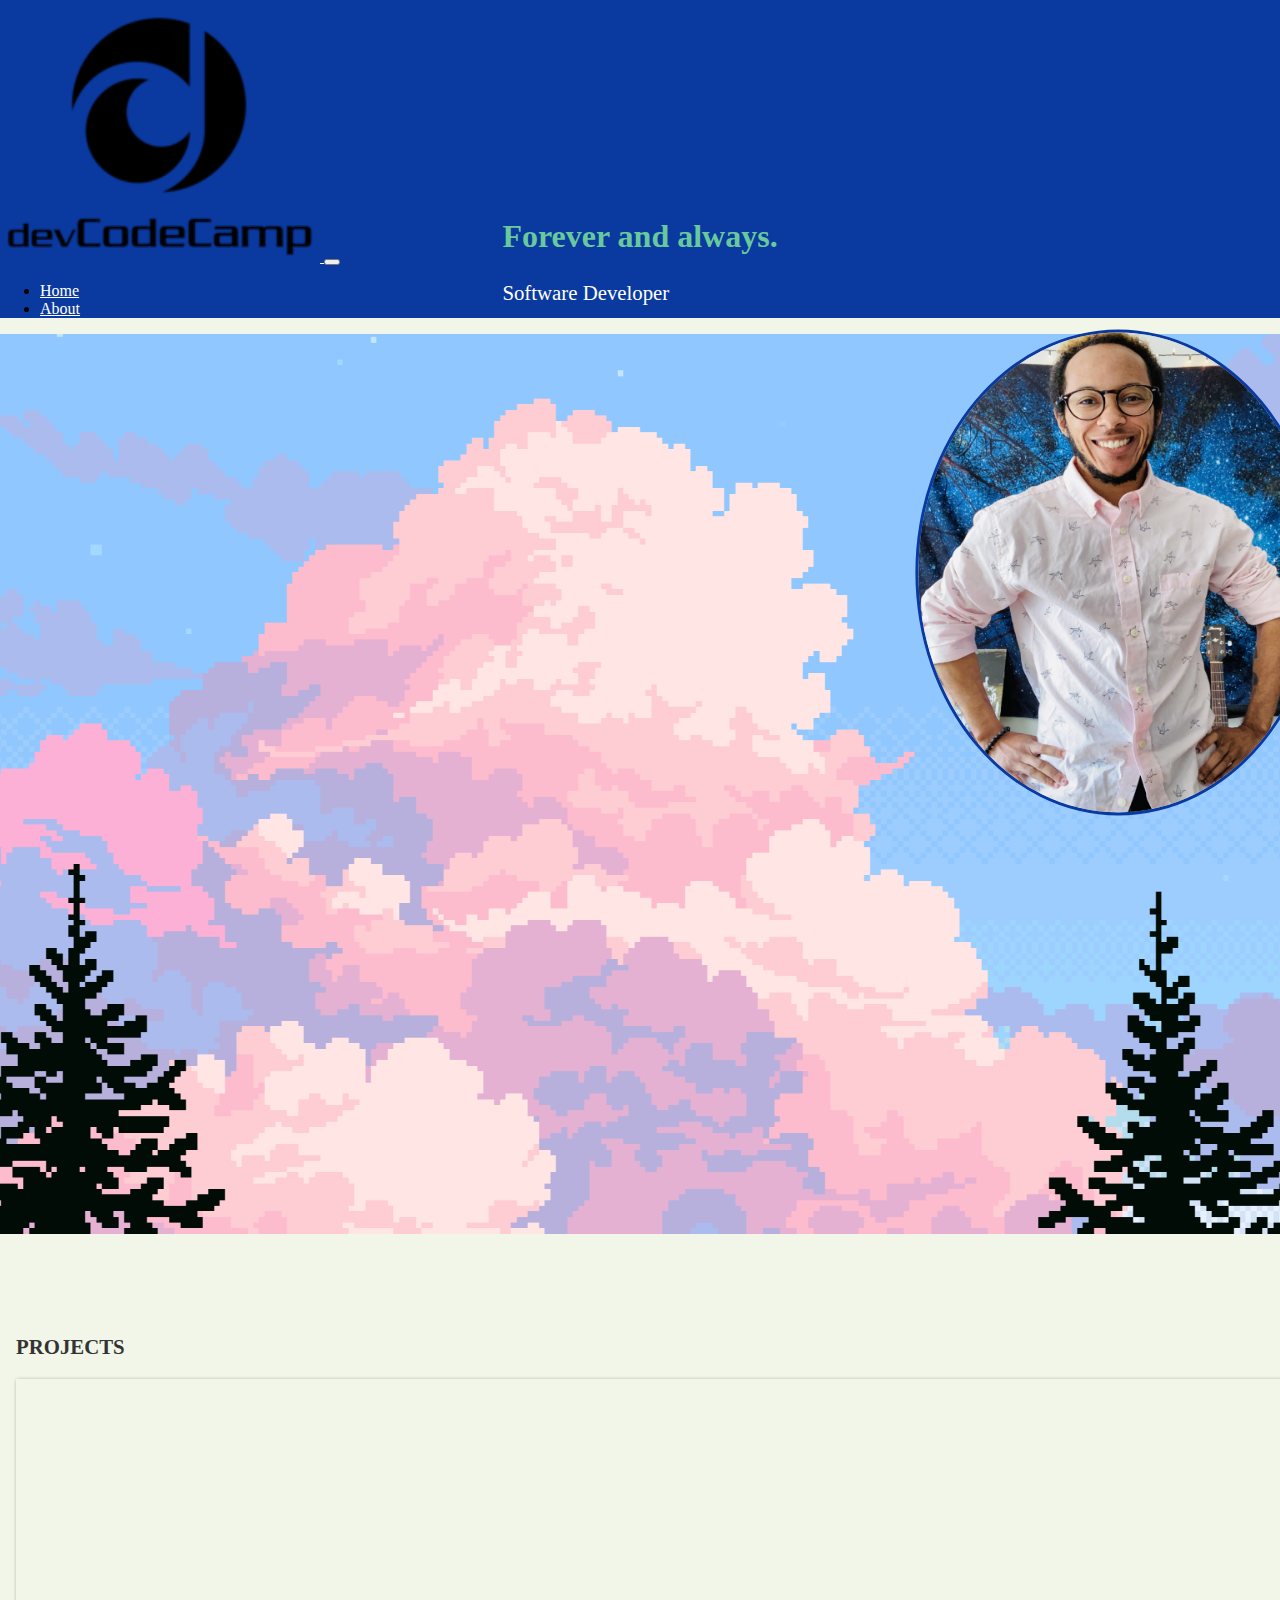
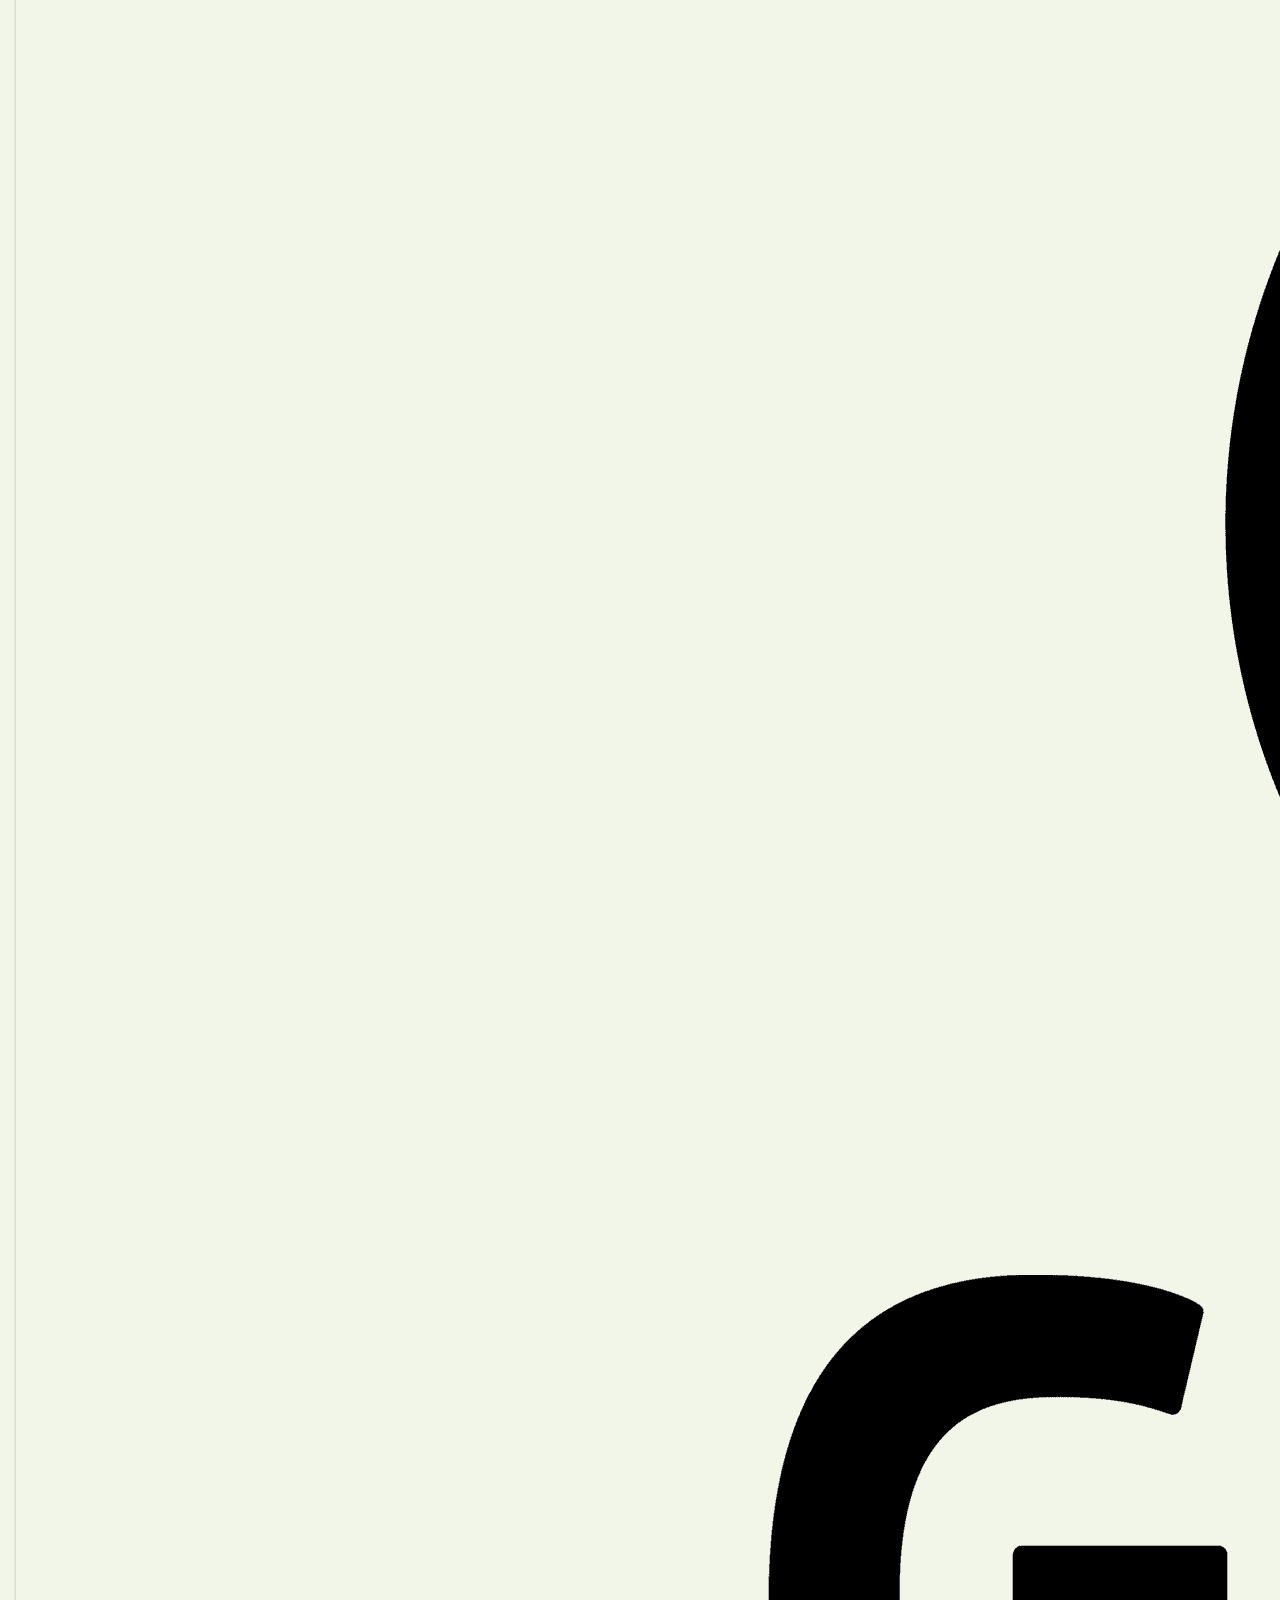
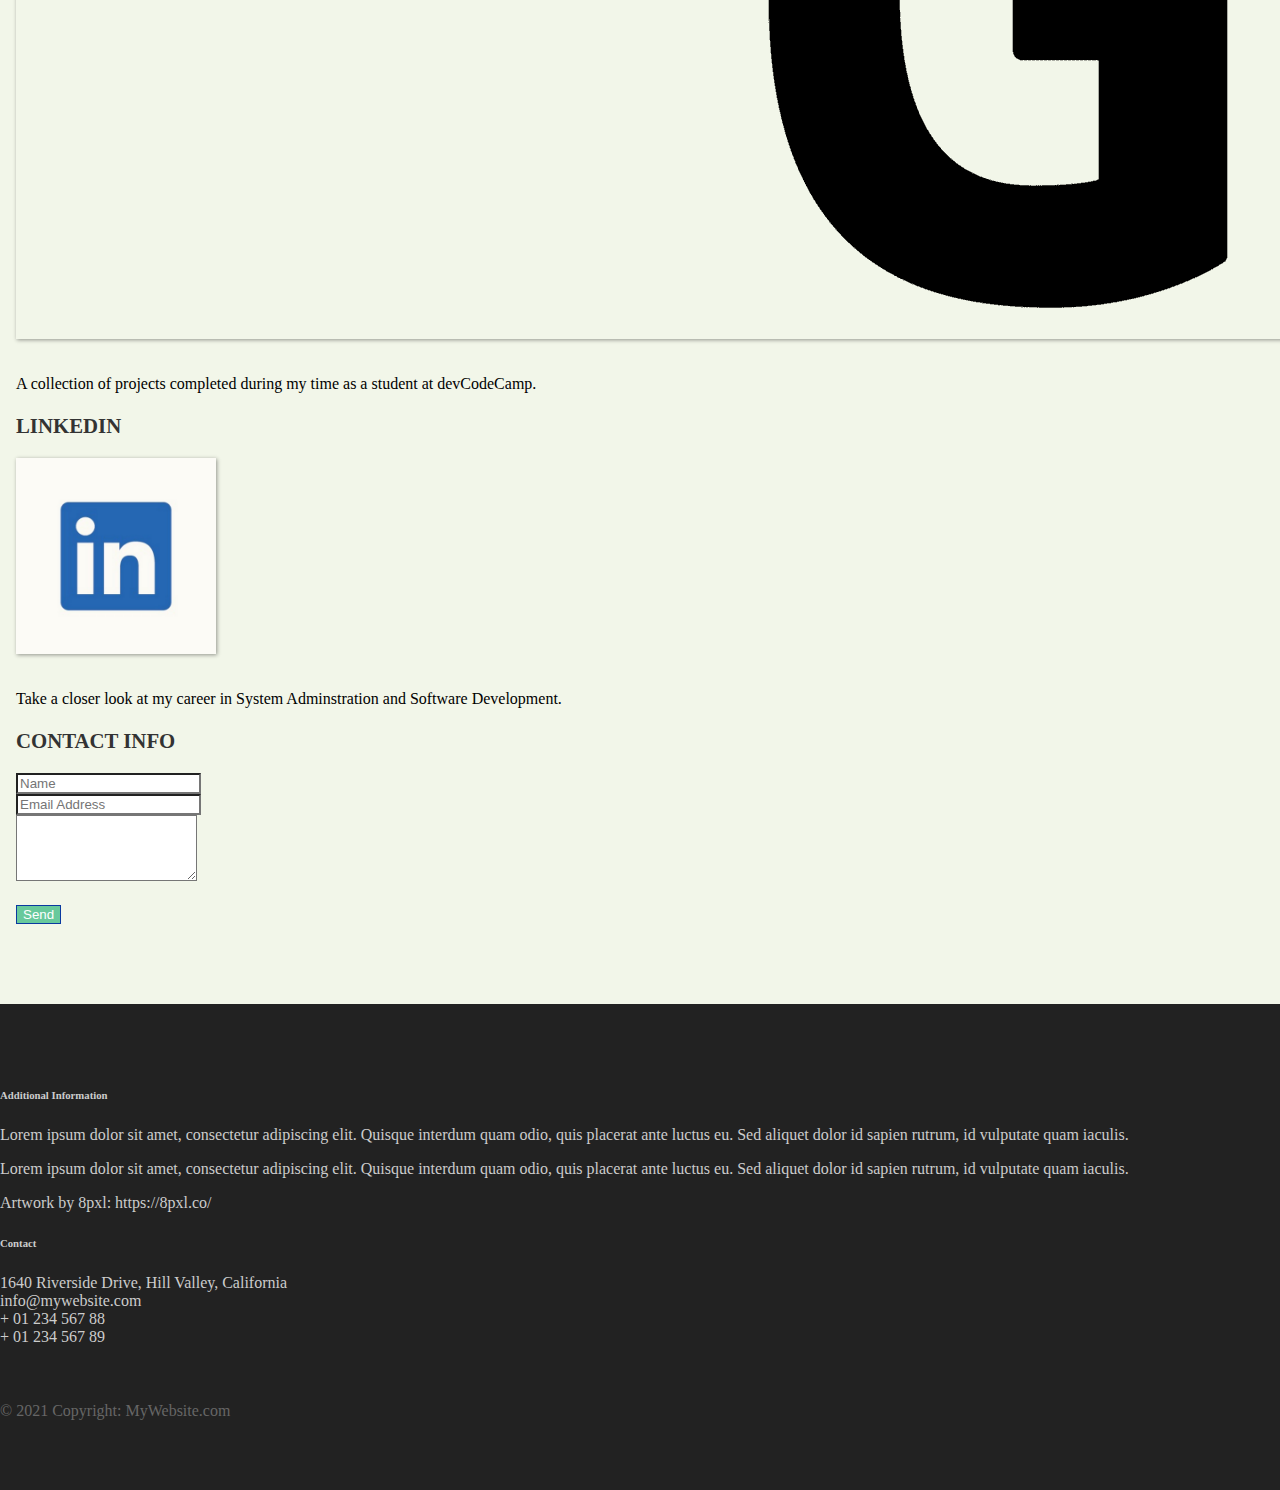
==== about.html @ 9fe70e4c "Skeleton framework of my portfolio website." ====
<!DOCTYPE html>
<html lang="en">
<head>
    
    <title>MeKinley Saint Victor</title>
    <meta charset="UTF-8">
    <meta http-equiv="X-UA-Compatible" content="IE=edge">
    <meta name="viewport" content="width=device-width, initial-scale=1.0">
    <link rel="stylesheet" href="https://cdn.jsdelivr.net/npm/bootstrap@4.5.3/dist/css/bootstrap.min.css" integrity="sha384-TX8t27EcRE3e/ihU7zmQxVncDAy5uIKz4rEkgIXeMed4M0jlfIDPvg6uqKI2xXr2" crossorigin="anonymous">
    <link rel="stylesheet" type="text/css" href="about.css">

</head>
<body>
    <nav class="navbar navbar-expand-md">
        <a class="navbar-brand" href="index.html">
            <img src="images/bootcamp-logo-devcodecamp.jpg" class="img-fluid">
        </a>
        
        <button class="navbar-toggler navbar-dark" type="button" data-toggle="collapse" data-target="#main-navigation">
            <span class="navbar-toggler-icon"></span>
        </button>
        <div class="collapse navbar-collapse" id="main-navigation">
            <ul class="navbar-nav">
                <li class="nav-item">
                    <a class="nav-link" href="index.html">Home</a>
                </li>
                <li class="nav-item">
                    <a class="nav-link" href="about.html">About</a>
                </li>
            </ul>
        </div>
    </nav>

    <header class="page-header header container-fluid">
    </header>
    <div class="overlay"></div>
    <div class="description">
        <h1>Forever and always.</h1>
        <p>Software Developer</p>
    <div class="about-me">
        <img src="images/about_me(1).jpg" style="width: 400px; height: 480px;">
    </div>
        <!-- <button class="btn btn-outline-secondary btn-lg">More Info</button> -->
    </div>

    <div class="container features">
        <div class="row">
            <div class="col-lg-4 col-md-4 col-sm-12">
                <h3 class="feature-title">Projects</h3>
                <a href="https://github.com/mekinleysaintvictor">
                    <img src="images/git-hub-logo.jpg" class="img-fluid"></a>
                <p>A collection of projects completed during my time as a student at devCodeCamp.</p>
            </div>
            
            <div class="col-lg-4 col-md-4 col-sm-12">
                <h3 class="feature-title">LinkedIn</h3>
                <a href="https://www.linkedin.com/in/mekinleysaintvictor">
                    <img src="images/linkedin-logo.jpg" class="img-fluid" style="width: 200px; height: 196px;"></a>
                <p>Take a closer look at my career in System Adminstration and Software Development.</p>
            </div>
            
            <div class="col-lg-4 col-md-4 col-sm-12">
                <h3 class="feature-title">Contact Info</h3>
                <div class="form-group">
                    <input type="text" class="form-control" placeholder="Name" name="">
                </div>
                <div class="form-group">
                    <input type="email" class="form-control" placeholder="Email Address" name="email">
                </div>
                <div class="form-group">
                    <textarea class="form-control" rows="4"></textarea>
                </div>
                <input type="submit" class="btn btn-secondary btn-block" value="Send" name="">
            </div>
        </div>
    </div>

    <footer class="page-footer">
        <div class="container">
            <div class="row">
                <div class="col-lg-8 col-md-8 col-sm-12">
                    <h6 class="text-uppercase font-weight-bold">Additional Information</h6>
                    <p>Lorem ipsum dolor sit amet, consectetur adipiscing elit. Quisque interdum quam odio, quis placerat ante luctus eu. Sed aliquet dolor id sapien rutrum, id vulputate quam iaculis.</p>
                    <p>Lorem ipsum dolor sit amet, consectetur adipiscing elit. Quisque interdum quam odio, quis placerat ante luctus eu. Sed aliquet dolor id sapien rutrum, id vulputate quam iaculis.</p>
                    <p>Artwork by 8pxl: https://8pxl.co/</p>
                </div>
            <div class="col-lg-4 col-md-4 col-sm-12">
                <h6 class="text-uppercase font-weight-bold">Contact</h6>
                <p>1640 Riverside Drive, Hill Valley, California
                <br/>info@mywebsite.com
                <br/>+ 01 234 567 88
                <br/>+ 01 234 567 89</p>
            </div>
        <div>
        <div class="footer-copyright text-center">© 2021 Copyright: MyWebsite.com</div>
    </footer>

    <script src="https://code.jquery.com/jquery-3.5.1.min.js" integrity="sha256-9/aliU8dGd2tb6OSsuzixeV4y/faTqgFtohetphbbj0=" crossorigin="anonymous"></script>
    <script src="https://cdn.jsdelivr.net/npm/bootstrap@4.5.3/dist/js/bootstrap.min.js" integrity="sha384-w1Q4orYjBQndcko6MimVbzY0tgp4pWB4lZ7lr30WKz0vr/aWKhXdBNmNb5D92v7s" crossorigin="anonymous"></script>
    <script src="main.js"></script>
</body>
</html>
---- about.css ----
body {
    padding: 0;
    margin: 0;
    background: #f2f6e9;
}
.navbar {
    background:#0a39a0;
}
.nav-link,
.navbar-brand {
    color: #fff;
    cursor: pointer;
}
.navbar-brand img {
    height: 25%;
    width: 25%;
}
.nav-link {
    margin-right: 1em !important;
}
.nav-link:hover {
    color: #000;
}
.navbar-collapse {
    justify-content: flex-end;
}
.header {
    background-image: url('images/about-header-background.jpg');
    background-size: cover;
    background-position: center;
    position: relative;
}
/* .overlay {
    position: absolute;
    min-height: 100%;
    min-width: 100%;
    left: 0;
    top: 0;
    background: rgba(0, 0, 0, 0.6);
} */
.description {
    left: 50%;
    position: absolute;
    top: 30%;
    transform: translate(-50%, -55%);
    text-align: left;
}
.description h1 {
    color: #68c99c;
}
.description p {
    color: #fff;
    font-size: 1.3rem;
    line-height: 1.5;
}
.about-me img{
    position: absolute;
    left: 150%;
    border: 3px solid #0a39a0;
    border-radius: 50%;
}
.features {
	margin: 4em auto;
	padding: 1em;
	position: relative;
}
.feature-title {
	color: #333;
	font-size: 1.3rem;
	font-weight: 700;
	margin-bottom: 20px;
	text-transform: uppercase;
}
.features img {
	-webkit-box-shadow: 1px 1px 4px rgba(0, 0, 0, 0.4);
	-moz-box-shadow: 1px 1px 4px rgba(0, 0, 0, 0.4);
	box-shadow: 1px 1px 4px rgba(0, 0, 0, 0.4);
	margin-bottom: 16px;
}
.features .form-control,
.features input {
    border-radius: 0;
}
.features .btn {
    background-color: #68c99c;
    border: 1px solid #0a39a0;
    color: #fff;
    margin-top: 20px;
}
.features .btn:hover {
    background-color: blue;
    border: 1px solid #333;
}
.page-footer {
    background-color: #222;
    color: #ccc;
    padding: 60px 0 30px;
}
.footer-copyright {
    color: #666;
    padding: 40px 0;
}
@media (max-width: 575.98px) {
    .description {
        left: 0;
        padding: 0 15px;
        position: absolute;
        top: 10%;
        transform: none;
        text-align: center;
    }
 
    .description h1 {
        font-size: 2em;
    }
 
    .description p {
        font-size: 1.2rem;
    }
 
    .features {
        margin: 0;
    }
}
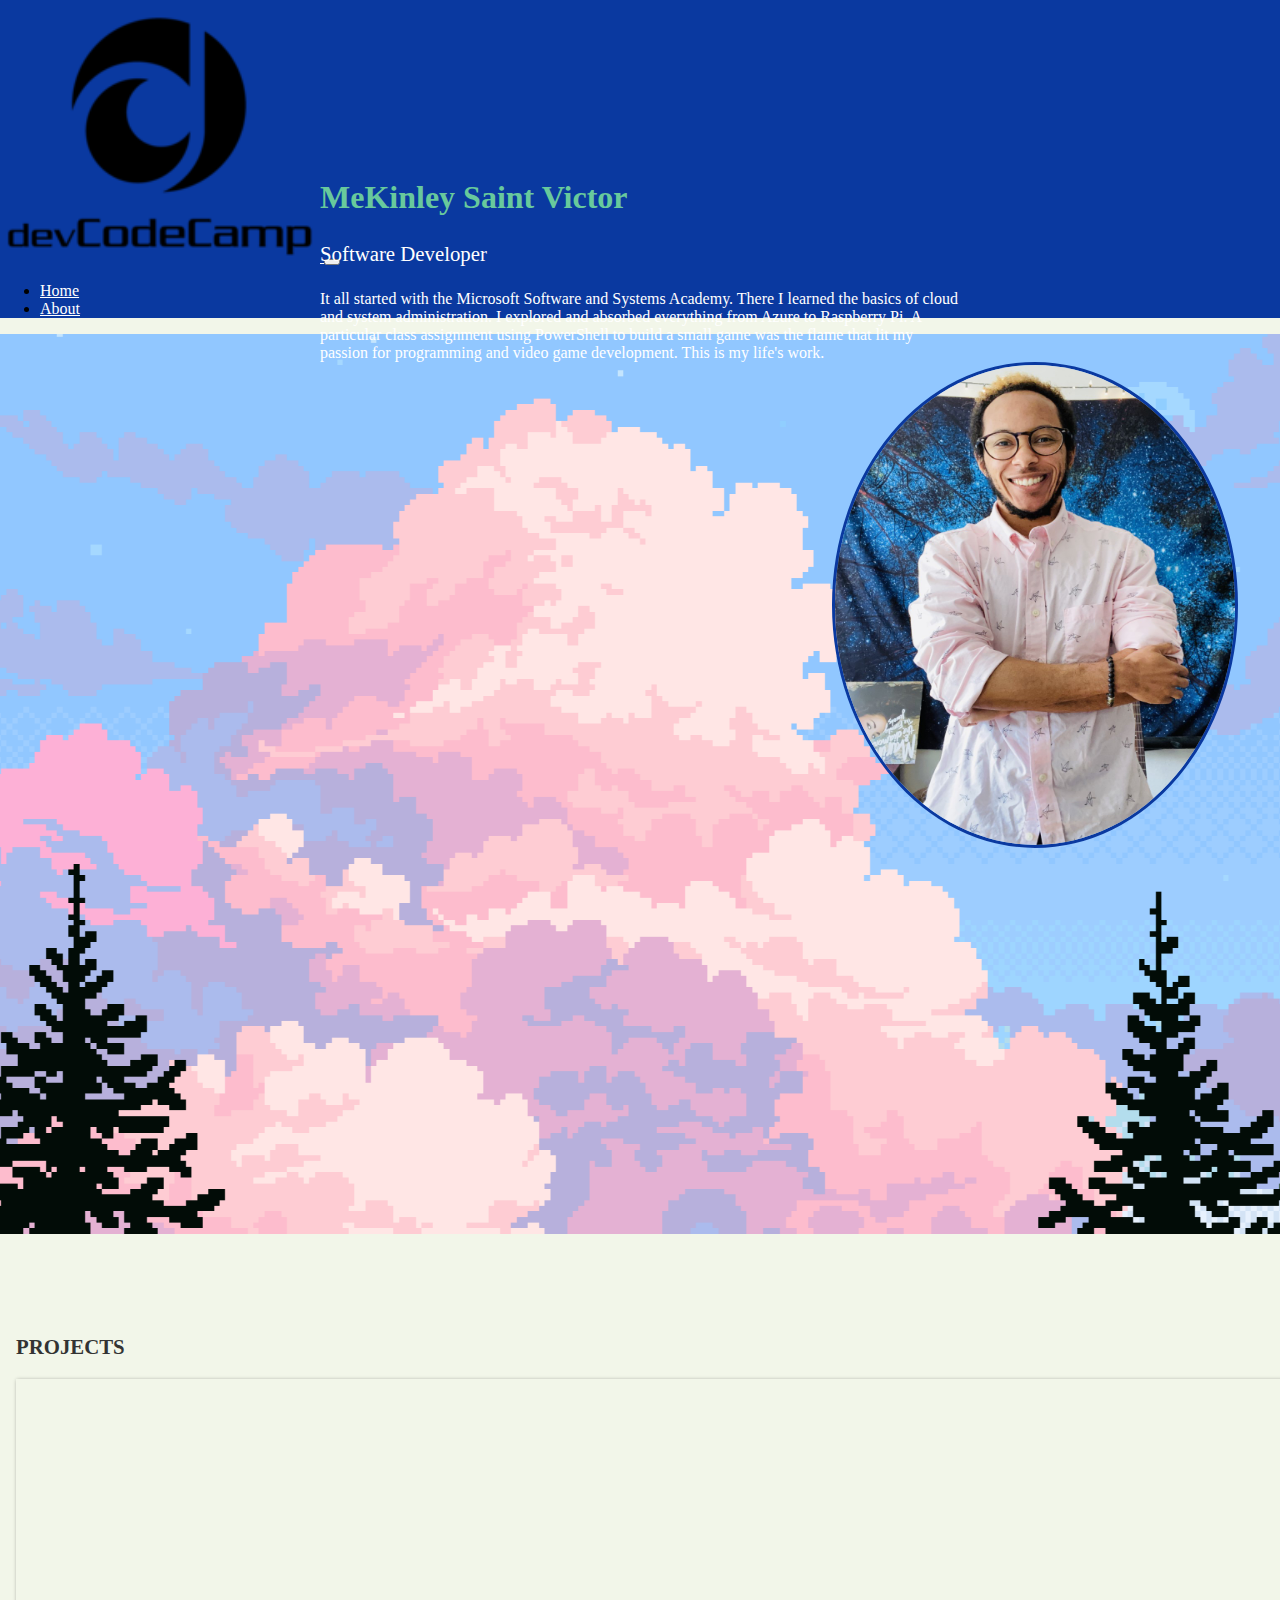
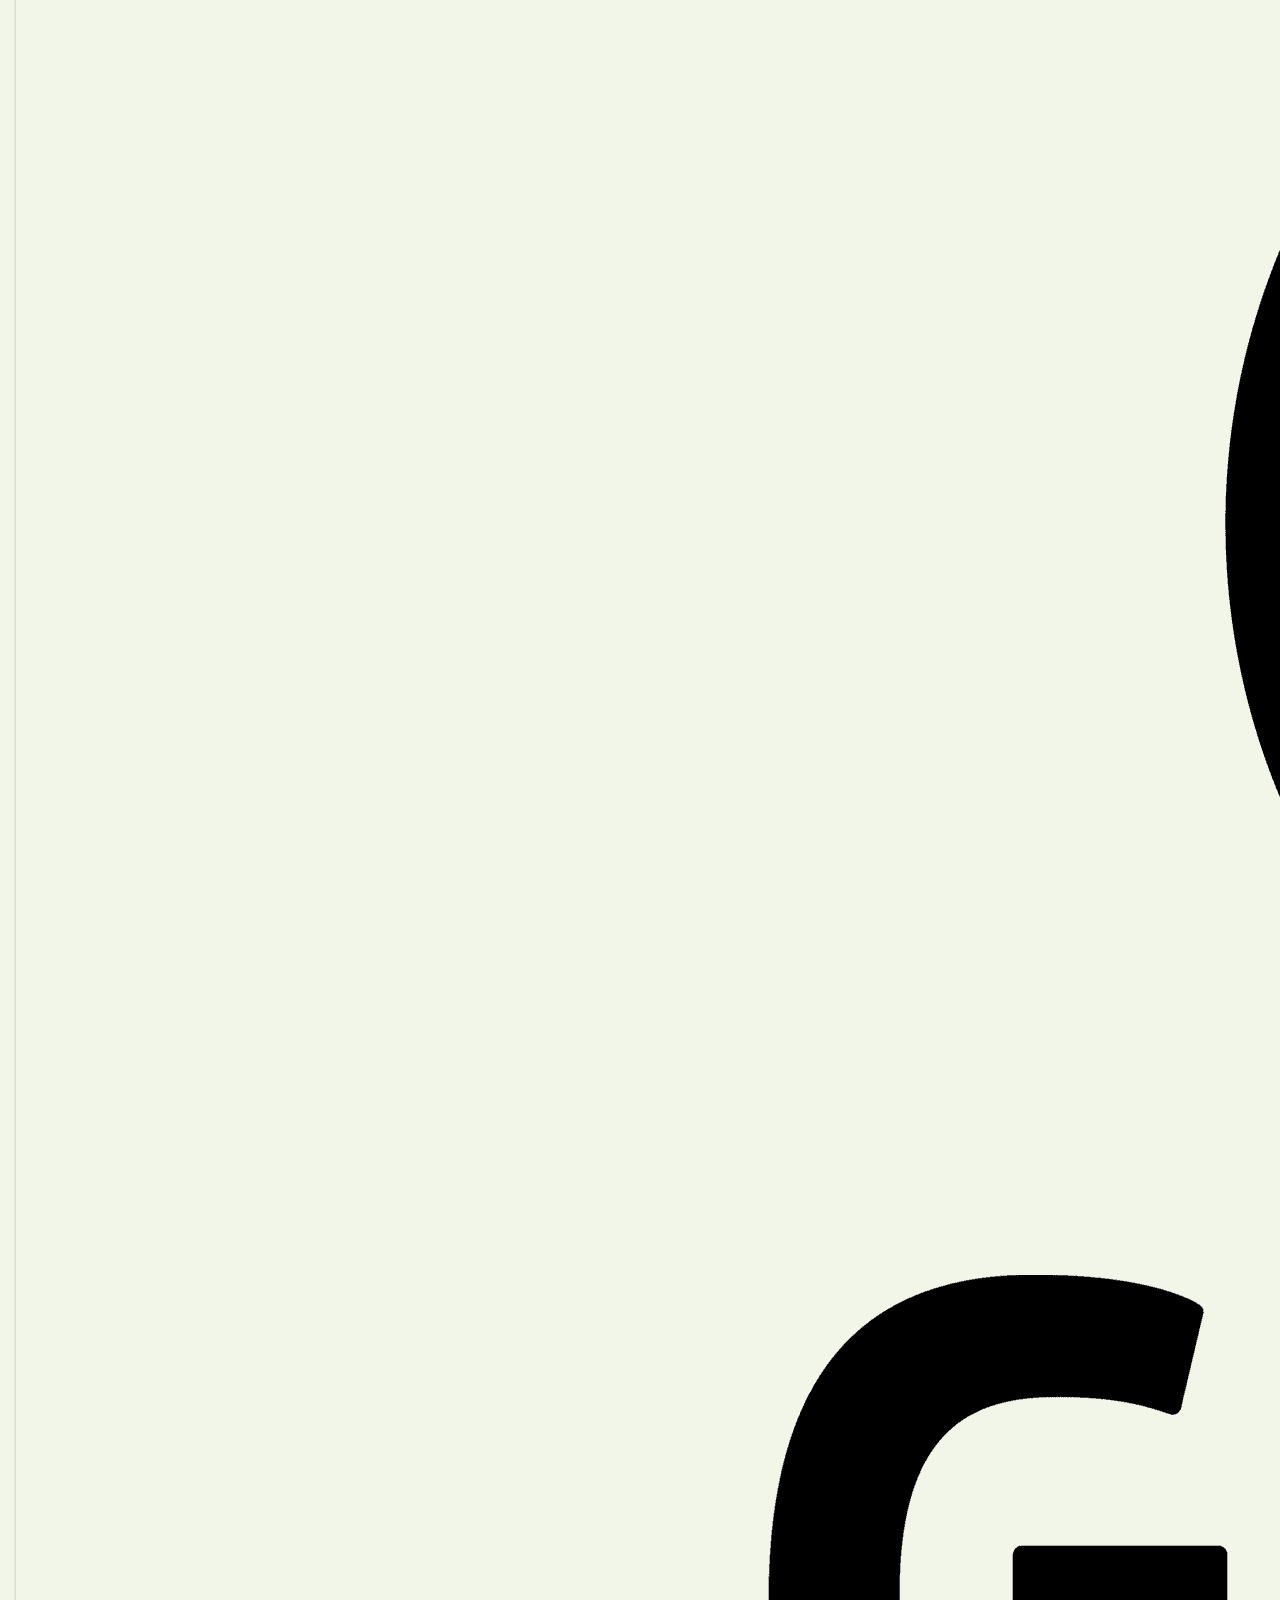
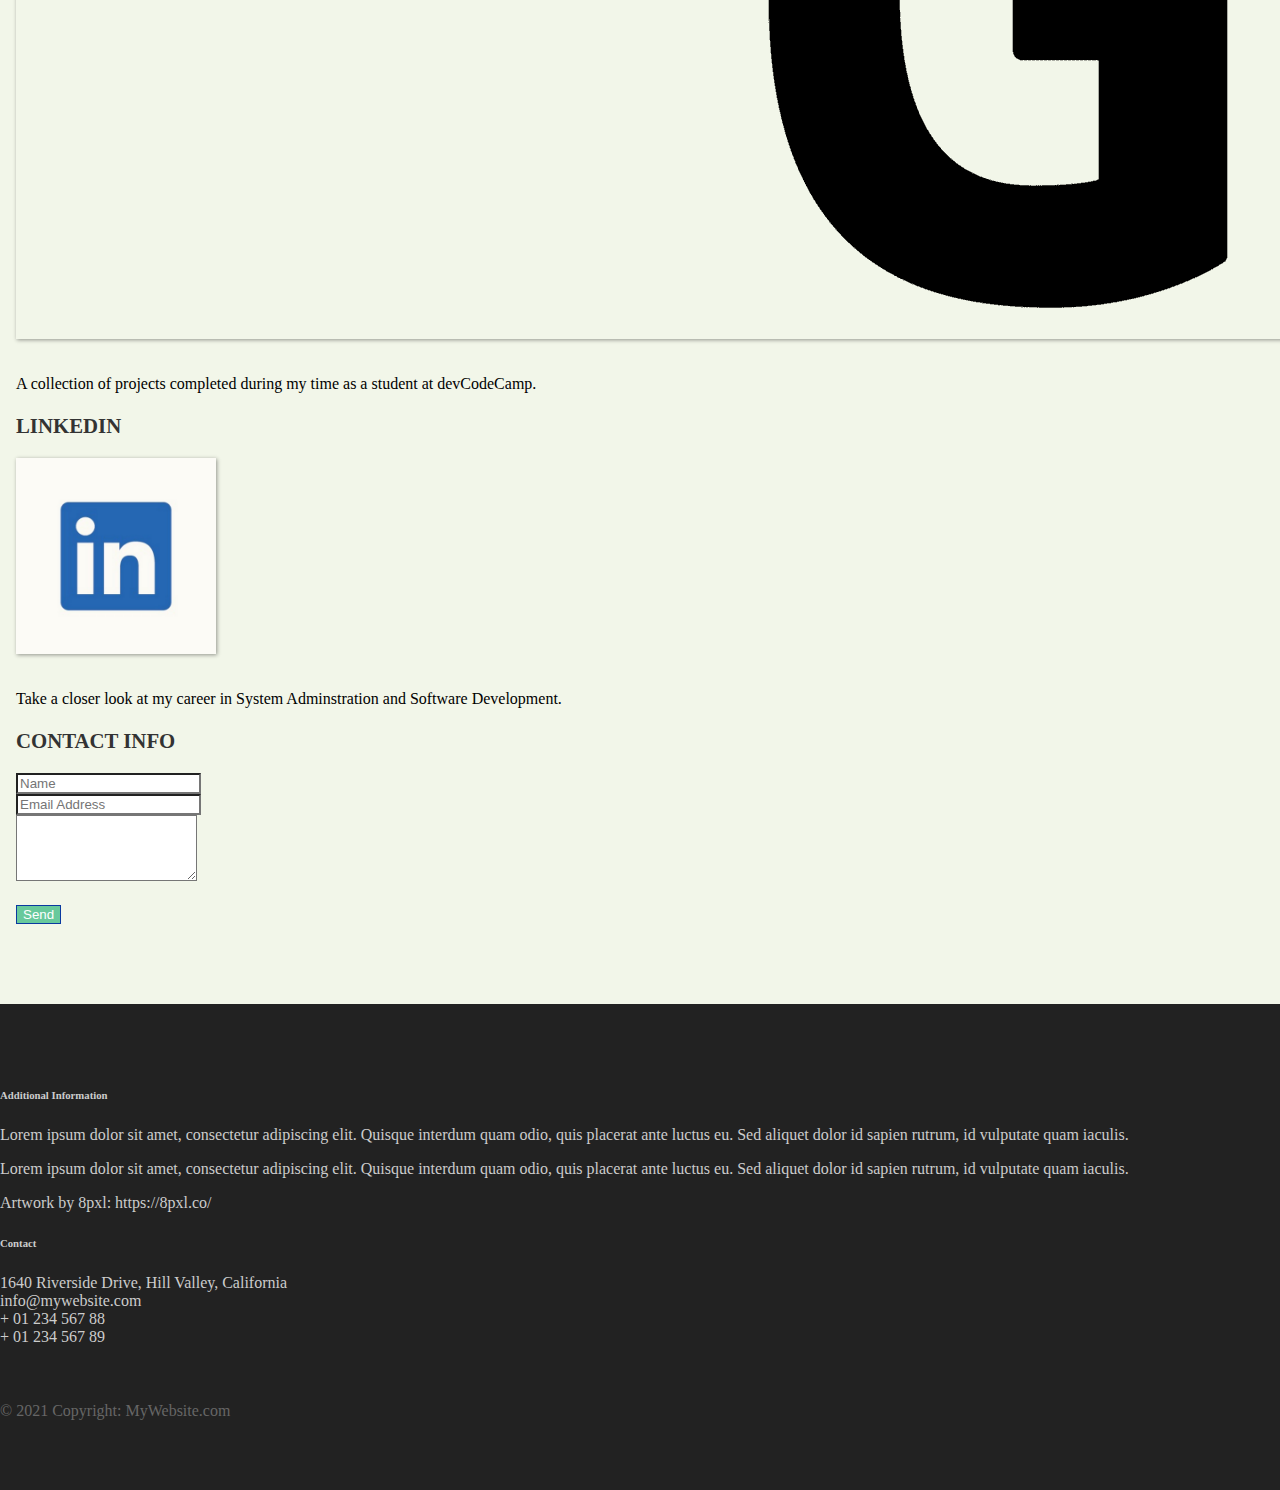
==== commit 3682db3b: "Added paragraph in about me & changed photo." ====
--- a/about.html
+++ b/about.html
@@ -35,10 +35,13 @@
     </header>
     <div class="overlay"></div>
     <div class="description">
-        <h1>Forever and always.</h1>
+        <h1>MeKinley Saint Victor</h1>
         <p>Software Developer</p>
+        <p1>It all started with the Microsoft Software and Systems Academy. There I learned the basics of cloud and system administration. I explored and absorbed everything from Azure to Raspberry Pi. 
+            A particular class assignment using PowerShell to build a small game was the flame that lit my passion for programming and video game development. This is my life's work.
+        </p1>
     <div class="about-me">
-        <img src="images/about_me(1).jpg" style="width: 400px; height: 480px;">
+        <img src="images/about_me.jpg" style="width: 400px; height: 480px;">
     </div>
         <!-- <button class="btn btn-outline-secondary btn-lg">More Info</button> -->
     </div>
--- a/about.css
+++ b/about.css
@@ -53,9 +53,12 @@
     font-size: 1.3rem;
     line-height: 1.5;
 }
+.description p1 {
+    color: #fff;
+}
 .about-me img{
     position: absolute;
-    left: 150%;
+    left: 80%;
     border: 3px solid #0a39a0;
     border-radius: 50%;
 }
